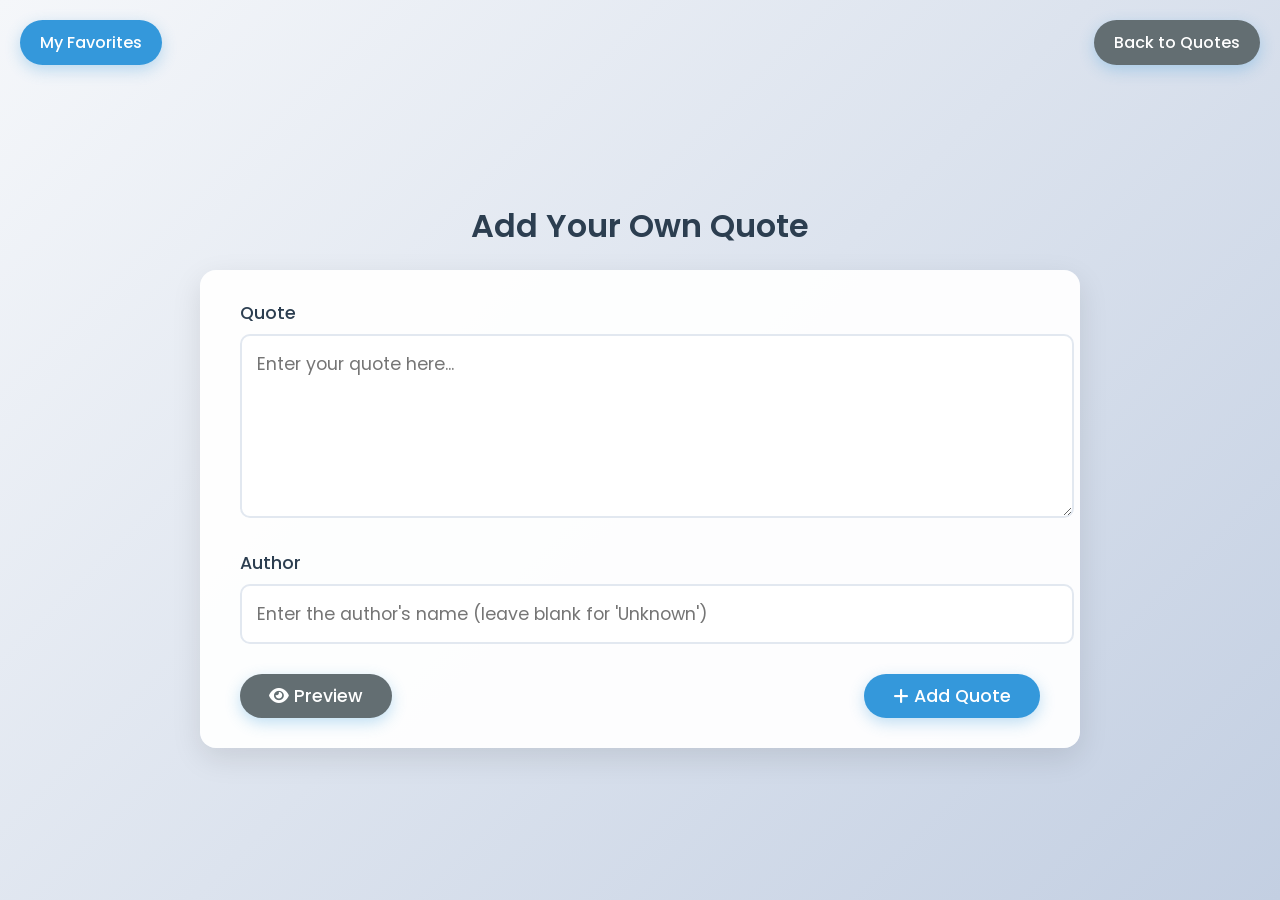
==== addquote.html @ 7dff0f4d "Add navigation to Add Quote page and implement custom quote functionality" ====
<!DOCTYPE html>
<html lang="en">
  <head>
    <meta charset="UTF-8" />
    <meta name="viewport" content="width=device-width, initial-scale=1.0" />
    <title>Add Your Quote</title>
    <!-- Favicon -->
    <link rel="apple-touch-icon" sizes="180x180" href="favicon_io/apple-touch-icon.png" />
    <link rel="icon" type="image/png" sizes="32x32" href="favicon_io/favicon-32x32.png" />
    <link rel="icon" type="image/png" sizes="16x16" href="favicon_io/favicon-16x16.png" />
    <link rel="manifest" href="favicon_io/site.webmanifest" />
    <!-- Font Awesome -->
    <link
      rel="stylesheet"
      href="https://cdnjs.cloudflare.com/ajax/libs/font-awesome/6.4.2/css/all.min.css"
    />
    <link rel="stylesheet" href="style.css" />
  </head>
  <body>

<!-- Navigation -->
    <div class="nav-container">
      <a href="index.html" class="nav-button back-button">Back to Quotes</a>
    </div>
    <div class="nav-container left-nav">
      <a href="favorites.html" class="nav-button">My Favorites</a>
    </div>

<!-- Add Quote Header -->
    <h1 class="add-quote-header">Add Your Own Quote</h1>

<!-- Add Quote Form Container -->
    <div class="add-quote-container" id="add-quote-container">
      <form id="quote-form">
        <div class="form-group">
          <label for="quote-text">Quote</label>
          <textarea 
            id="quote-text" 
            placeholder="Enter your quote here..." 
            required></textarea>
        </div>
        
        <div class="form-group">
          <label for="quote-author">Author</label>
          <input 
            type="text" 
            id="quote-author" 
            placeholder="Enter the author's name (leave blank for 'Unknown')" />
        </div>
        
        <div class="form-buttons">
          <button type="button" id="preview-quote" class="preview-button">
            <i class="fas fa-eye"></i> Preview
          </button>
          <button type="submit" id="add-quote">
            <i class="fas fa-plus"></i> Add Quote
          </button>
        </div>
      </form>
    </div>

<!-- Quote Preview Container -->
    <div class="quote-preview-container" id="quote-preview-container">
      <h2>Quote Preview</h2>
      <div class="quote-container preview-quote">
        <div class="quote-text">
          <i class="fas fa-quote-left"></i>
          <span id="preview-quote-text"></span>
        </div>
        <div class="quote-author">
          <span id="preview-quote-author"></span>
        </div>
      </div>
      <button type="button" id="close-preview" class="close-preview-button">
        <i class="fas fa-times"></i> Close Preview
      </button>
    </div>

<!-- Success Message -->
    <div class="success-message" id="success-message">
      <i class="fas fa-check-circle"></i>
      <p>Your quote has been added successfully!</p>
      <button type="button" id="close-success" class="close-success-button">OK</button>
    </div>

<!-- Script -->
    <script src="addquote.js"></script>
  </body>
</html>
---- style.css ----
@import url('https://fonts.googleapis.com/css2?family=Poppins:wght@300;400;500;600;700&display=swap');

html {
  box-sizing: border-box;
}

body {
  margin: 0;
  min-height: 100vh;
  background-color: #f7f7f7;
  background-image: linear-gradient(135deg, #f5f7fa 0%, #c3cfe2 100%);
  color: #333;
  font-family: 'Poppins', sans-serif;
  font-weight: 400;
  text-align: center;
  display: flex;
  flex-direction: column;
  align-items: center;
  justify-content: center;
}

/* NAVIGATION */
.nav-container {
  position: fixed;
  top: 20px;
  right: 20px;
  z-index: 100;
}

.left-nav {
  right: auto;
  left: 20px;
}

.nav-button {
  display: inline-block;
  padding: 10px 20px;
  background-color: #3498db;
  color: white;
  text-decoration: none;
  border-radius: 30px;
  font-weight: 500;
  box-shadow: 0 5px 15px rgba(52, 152, 219, 0.3);
  transition: all 0.3s ease;
}

.nav-button:hover {
  transform: translateY(-3px);
  box-shadow: 0 7px 20px rgba(52, 152, 219, 0.4);
}

.back-button {
  background-color: #636e72;
}

/* ANIMATIONS */
@keyframes fadeIn {
  from { opacity: 0; }
  to { opacity: 1; }
}

@keyframes slideInLeft {
  from { transform: translateX(-100px); opacity: 0; }
  to { transform: translateX(0); opacity: 1; }
}

@keyframes slideInRight {
  from { transform: translateX(100px); opacity: 0; }
  to { transform: translateX(0); opacity: 1; }
}

@keyframes slideInUp {
  from { transform: translateY(100px); opacity: 0; }
  to { transform: translateY(0); opacity: 1; }
}

@keyframes slideInDown {
  from { transform: translateY(-100px); opacity: 0; }
  to { transform: translateY(0); opacity: 1; }
}

@keyframes zoomIn {
  from { transform: scale(0.8); opacity: 0; }
  to { transform: scale(1); opacity: 1; }
}

@keyframes rotateIn {
  from { transform: rotate(-10deg) scale(0.9); opacity: 0; }
  to { transform: rotate(0) scale(1); opacity: 1; }
}

.animate-fadeIn { animation: fadeIn 0.7s ease-in-out forwards; }
.animate-slideInLeft { animation: slideInLeft 0.7s ease-in-out forwards; }
.animate-slideInRight { animation: slideInRight 0.7s ease-in-out forwards; }
.animate-slideInUp { animation: slideInUp 0.7s ease-in-out forwards; }
.animate-slideInDown { animation: slideInDown 0.7s ease-in-out forwards; }
.animate-zoomIn { animation: zoomIn 0.7s ease-in-out forwards; }
.animate-rotateIn { animation: rotateIn 0.7s ease-in-out forwards; }

/* LOADER */
.loader {
  border: 16px solid #f3f3f3;
  border-top: 16px solid #3498db;
  border-radius: 50%;
  width: 120px;
  height: 120px;
  animation: spin 2s linear infinite;
  display: none;
}

@keyframes spin {
  0% { transform: rotate(0deg); }
  100% { transform: rotate(360deg); }
}

/* QUOTE CONTAINER */
.quote-container {
  width: auto;
  max-width: 900px;
  padding: 30px 40px;
  border-radius: 16px;
  background-color: rgba(255, 255, 255, 0.95);
  box-shadow: 0 10px 30px rgba(0, 0, 0, 0.1);
  transition: background-color 0.5s ease, box-shadow 0.5s ease;
  will-change: transform, opacity;
  backface-visibility: hidden;
  position: relative;
}

.quote-text {
  font-size: 2.3rem;
  line-height: 1.4;
  font-weight: 500;
  color: #2c3e50;
}

.long-quote {
  font-size: 1.8rem;
}

.fa-quote-left {
  font-size: 3.5rem;
  color: #3498db;
  margin-right: 10px;
}

.quote-author {
  margin-top: 20px;
  font-size: 1.8rem;
  font-weight: 300;
  font-style: italic;
  color: #636e72;
}

/* BUTTONS */
.button-container {
  margin-top: 25px;
  display: flex;
  justify-content: space-between;
  align-items: center;
}

button {
  cursor: pointer;
  font-size: 1.1rem;
  font-family: 'Poppins', sans-serif;
  font-weight: 500;
  height: 2.7rem;
  border: none;
  border-radius: 30px;
  color: white;
  background-color: #3498db;
  outline: none;
  padding: 0.5rem 1.8rem;
  box-shadow: 0 5px 15px rgba(52, 152, 219, 0.3);
  transition: all 0.3s ease;
}

button:hover {
  transform: translateY(-3px);
  box-shadow: 0 7px 20px rgba(52, 152, 219, 0.4);
}

button:active {
  transform: translateY(2px);
  box-shadow: 0 3px 10px rgba(52, 152, 219, 0.4);
}

.x-button {
  background-color: #000000;
  box-shadow: 0 5px 15px rgba(0, 0, 0, 0.3);
}

.x-button:hover {
  background-color: #333333;
  box-shadow: 0 7px 20px rgba(0, 0, 0, 0.4);
}

.favorite-button {
  background-color: transparent;
  box-shadow: none;
  border: none;
  padding: 0;
  width: auto;
  height: auto;
  display: flex;
  align-items: center;
  justify-content: center;
  position: absolute;
  top: 15px;
  right: 20px;
  margin: 0;
  z-index: 10;
}

.favorite-button:hover {
  background-color: transparent;
  transform: scale(1.1);
  box-shadow: none;
}

.favorite-button:active {
  transform: scale(1);
  box-shadow: none;
}

.favorite-button i {
  transition: all 0.3s ease;
  stroke-width: 2px;
  -webkit-text-stroke-width: 1px;
  -webkit-text-stroke-color: #e1b12c;
}

.favorite-button:hover i {
  color: #e1b12c;
}

.favorite-active i {
  color: #e1b12c;
}

.fa-star {
  font-size: 2.2rem;
}

.fa-x-twitter {
  font-size: 1.3rem;
}

/* ADD QUOTE PAGE STYLES */
.add-quote-header {
  width: 100%;
  text-align: center;
  margin-top: 80px;
  margin-bottom: 20px;
  color: #2c3e50;
  font-weight: 600;
}

.add-quote-container {
  width: 90%;
  max-width: 800px;
  padding: 30px 40px;
  border-radius: 16px;
  background-color: rgba(255, 255, 255, 0.95);
  box-shadow: 0 10px 30px rgba(0, 0, 0, 0.1);
  margin-bottom: 30px;
  animation: fadeIn 0.5s ease-in-out forwards;
}

.form-group {
  margin-bottom: 25px;
  text-align: left;
}

.form-group label {
  display: block;
  margin-bottom: 8px;
  font-weight: 500;
  color: #2c3e50;
  font-size: 1.1rem;
}

.form-group textarea, 
.form-group input {
  width: 100%;
  padding: 15px;
  border-radius: 10px;
  border: 2px solid #e2e8f0;
  font-family: 'Poppins', sans-serif;
  font-size: 1.1rem;
  background-color: rgba(255, 255, 255, 0.9);
  color: #2c3e50;
  transition: all 0.3s ease;
}

.form-group textarea {
  height: 150px;
  resize: vertical;
}

.form-group textarea:focus, 
.form-group input:focus {
  outline: none;
  border-color: #3498db;
  box-shadow: 0 0 0 2px rgba(52, 152, 219, 0.2);
}

.form-buttons {
  display: flex;
  justify-content: space-between;
  margin-top: 30px;
}

.preview-button {
  background-color: #636e72;
}

.preview-button:hover {
  background-color: #7f8c8d;
}

.quote-preview-container {
  width: 90%;
  max-width: 800px;
  display: none;
  flex-direction: column;
  align-items: center;
  animation: fadeIn 0.5s ease-in-out forwards;
  margin-top: 20px;
}

.quote-preview-container h2 {
  color: #2c3e50;
  margin-bottom: 20px;
}

.preview-quote {
  width: 100%;
  margin-bottom: 20px;
}

.close-preview-button {
  background-color: #636e72;
  margin-top: 20px;
}

.success-message {
  position: fixed;
  top: 50%;
  left: 50%;
  transform: translate(-50%, -50%);
  background-color: #fff;
  border-radius: 16px;
  padding: 30px;
  box-shadow: 0 10px 30px rgba(0, 0, 0, 0.2);
  z-index: 1000;
  display: none;
  flex-direction: column;
  align-items: center;
  animation: zoomIn 0.4s ease-in-out forwards;
}

.success-message i {
  font-size: 4rem;
  color: #2ecc71;
  margin-bottom: 20px;
}

.success-message p {
  font-size: 1.3rem;
  margin-bottom: 20px;
  color: #2c3e50;
}

.close-success-button {
  background-color: #2ecc71;
  margin-top: 10px;
}

/* FAVORITES PAGE STYLES */
.favorites-container {
  width: 100%;
  max-width: 1200px;
  margin: 100px auto 50px;
  display: grid;
  grid-template-columns: repeat(auto-fill, minmax(300px, 1fr));
  gap: 30px;
  padding: 0 20px;
}

.favorite-card {
  background-color: rgba(255, 255, 255, 0.95);
  border-radius: 16px;
  padding: 25px;
  box-shadow: 0 10px 30px rgba(0, 0, 0, 0.1);
  display: flex;
  flex-direction: column;
  transition: transform 0.3s ease, box-shadow 0.3s ease;
  animation: fadeIn 0.5s ease-in-out forwards;
}

.favorite-card:hover {
  transform: translateY(-10px);
  box-shadow: 0 15px 35px rgba(0, 0, 0, 0.15);
}

.favorite-quote {
  font-size: 1.5rem;
  font-weight: 500;
  color: #2c3e50;
  line-height: 1.4;
  margin-bottom: 15px;
}

.favorite-author {
  font-size: 1.2rem;
  font-weight: 300;
  font-style: italic;
  color: #636e72;
  margin-top: auto;
}

.favorite-icon {
  color: #3498db;
  margin-right: 10px;
}

.favorites-header {
  width: 100%;
  text-align: center;
  margin-top: 80px;
  margin-bottom: 20px;
  color: #2c3e50;
}

.no-favorites {
  text-align: center;
  margin-top: 150px;
  font-size: 1.5rem;
  color: #636e72;
}

.remove-favorite {
  align-self: flex-end;
  background-color: transparent;
  color: #e1b12c;
  box-shadow: none;
  padding: 5px;
  height: auto;
  margin-bottom: 10px;
}

.remove-favorite:hover {
  background-color: rgba(225, 177, 44, 0.1);
  transform: none;
  box-shadow: none;
}

/* Media Query: Tablet or Smaller */
@media screen and (max-width:1000px) {
  .quote-container {
    margin: auto 15px;
    padding: 25px 30px;
  }
  .quote-text {
    font-size: 2rem;
  }
  .quote-author {
    font-size: 1.5rem;
  }
  button {
    font-size: 1rem;
    padding: 0.5rem 1.5rem;
  }
  .favorites-container {
    grid-template-columns: repeat(auto-fill, minmax(250px, 1fr));
    gap: 20px;
  }
  .add-quote-container {
    width: 90%;
    padding: 25px;
  }
  .form-buttons {
    flex-direction: column;
    gap: 15px;
  }
  .form-buttons button {
    width: 100%;
  }
}

@media screen and (max-width:650px) {
  .quote-container {
    margin: auto 10px;
    padding: 20px 25px;
  }
  .quote-text {
    font-size: 1.7rem;
  }
  .fa-quote-left {
    font-size: 2.5rem;
  }
  .quote-author {
    font-size: 1.3rem;
  }
  .nav-container {
    top: 10px;
    right: 10px;
  }
  .nav-button {
    padding: 8px 16px;
    font-size: 0.9rem;
  }
  .favorites-container {
    grid-template-columns: 1fr;
    margin-top: 80px;
  }
  .favorites-header {
    margin-top: 70px;
  }
  .add-quote-header {
    margin-top: 60px;
    font-size: 1.5rem;
  }
  .form-group textarea {
    height: 120px;
  }
  .success-message {
    width: 90%;
    padding: 20px;
  }
}
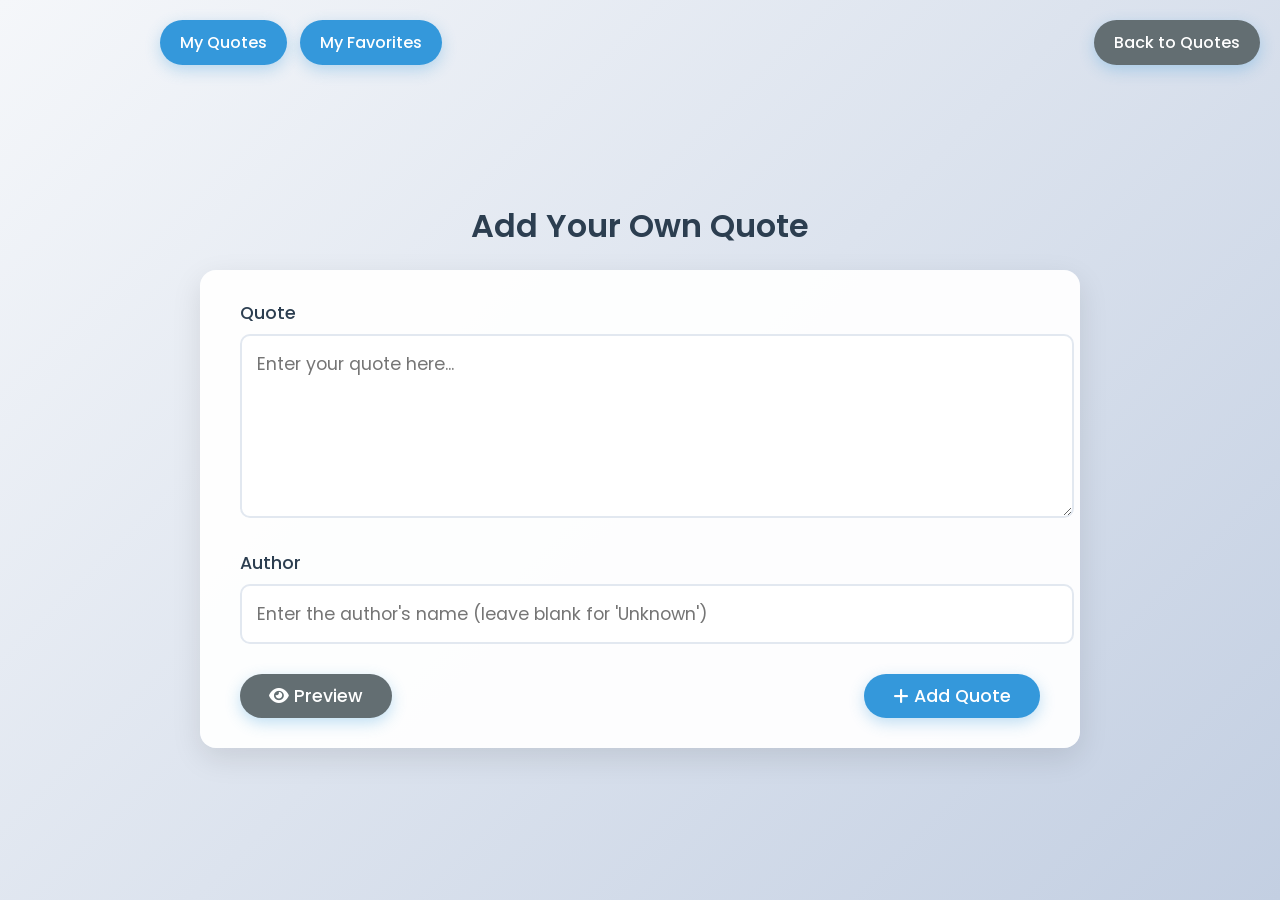
==== commit 48bae968: "Add 'My Quotes' page for displaying custom quotes - Create myquotes.html: New page to view all custo" ====
--- a/addquote.html
+++ b/addquote.html
@@ -21,6 +21,9 @@
 <!-- Navigation -->
     <div class="nav-container">
       <a href="index.html" class="nav-button back-button">Back to Quotes</a>
+    </div>
+    <div class="nav-container left-nav">
+      <a href="myquotes.html" class="nav-button">My Quotes</a>
     </div>
     <div class="nav-container left-nav">
       <a href="favorites.html" class="nav-button">My Favorites</a>
@@ -49,10 +52,10 @@
         </div>
         
         <div class="form-buttons">
-          <button type="button" id="preview-quote" class="preview-button">
+          <button type="button" id="preview-quote" class="preview-button" aria-label="Preview the quote">
             <i class="fas fa-eye"></i> Preview
           </button>
-          <button type="submit" id="add-quote">
+          <button type="submit" id="add-quote" aria-label="Add this quote to your collection">
             <i class="fas fa-plus"></i> Add Quote
           </button>
         </div>
@@ -71,7 +74,7 @@
           <span id="preview-quote-author"></span>
         </div>
       </div>
-      <button type="button" id="close-preview" class="close-preview-button">
+      <button type="button" id="close-preview" class="close-preview-button" aria-label="Close preview">
         <i class="fas fa-times"></i> Close Preview
       </button>
     </div>
@@ -80,7 +83,7 @@
     <div class="success-message" id="success-message">
       <i class="fas fa-check-circle"></i>
       <p>Your quote has been added successfully!</p>
-      <button type="button" id="close-success" class="close-success-button">OK</button>
+      <button type="button" id="close-success" class="close-success-button" aria-label="Close success message">OK</button>
     </div>
 
 <!-- Script -->
--- a/style.css
+++ b/style.css
@@ -30,6 +30,14 @@
 .left-nav {
   right: auto;
   left: 20px;
+}
+
+.left-nav:nth-of-type(2) {
+  left: 160px;
+}
+
+.left-nav:nth-of-type(3) {
+  left: 300px;
 }
 
 .nav-button {
